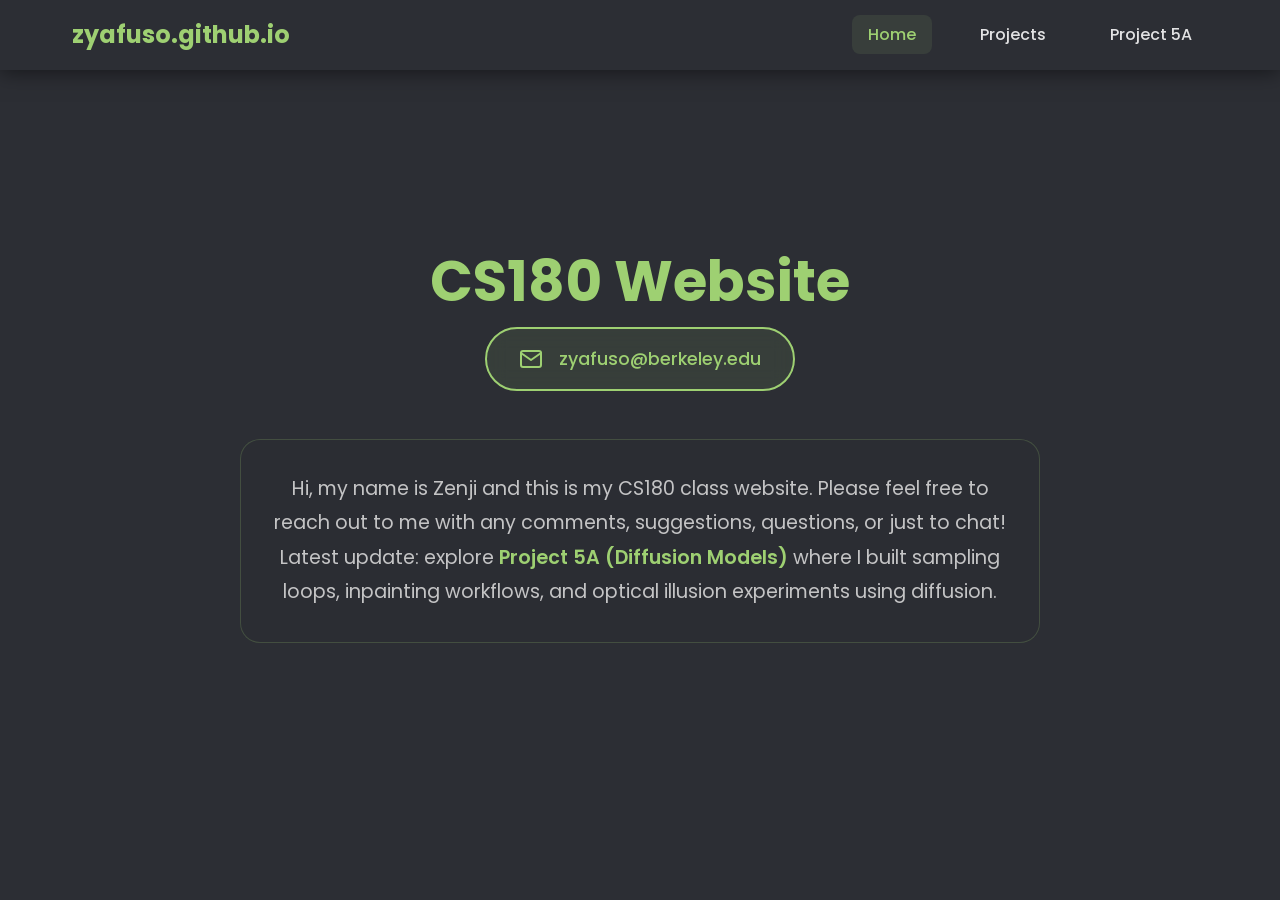
==== index.html @ 433d4269 "p5 submission" ====
<!DOCTYPE html>
<html lang="en">
<head>
    <meta charset="UTF-8">
    <meta name="viewport" content="width=device-width, initial-scale=1.0">
    <title>CS180 Website</title>
    <link rel="stylesheet" href="./styles.css">
    <link href="https://fonts.googleapis.com/css2?family=Poppins:wght@300;400;600;700&display=swap" rel="stylesheet">
</head>
<body>
    <nav class="navbar">
        <div class="nav-container">
            <div class="nav-logo">
                <span class="logo-text">zyafuso.github.io</span>
            </div>
            <ul class="nav-menu">
                <li class="nav-item">
                    <a href="index.html" class="nav-link active">Home</a>
                </li>
                <li class="nav-item">
                    <a href="projects.html" class="nav-link">Projects</a>
                </li>
                <li class="nav-item">
                    <a href="project5a.html" class="nav-link">Project 5A</a>
                </li>
            </ul>
        </div>
    </nav>

    <main class="main-content">
        <section class="hero-section">
            <div class="hero-content">
                <h1 class="hero-title">CS180 Website</h1>
                
                <!-- Email Contact Section -->
                <div class="contact-section">
                    <div class="email-banner">
                        <svg class="email-icon" viewBox="0 0 24 24" fill="none" xmlns="http://www.w3.org/2000/svg">
                            <path d="M4 4H20C21.1 4 22 4.9 22 6V18C22 19.1 21.1 20 20 20H4C2.9 20 2 19.1 2 18V6C2 4.9 2.9 4 4 4Z" stroke="currentColor" stroke-width="2" stroke-linecap="round" stroke-linejoin="round"/>
                            <polyline points="22,6 12,13 2,6" stroke="currentColor" stroke-width="2" stroke-linecap="round" stroke-linejoin="round"/>
                        </svg>
                        <a href="mailto:your.email@example.com" class="email-link">zyafuso@berkeley.edu</a>
                    </div>
                </div>

                <!-- About Section -->
                <div class="about-section">
                    <p class="about-text">Hi, my name is Zenji and this is my CS180 class website. Please feel free to reach out to me with any comments, suggestions, questions, or just to chat! Latest update: explore <a href="project5a.html" class="inline-link">Project 5A (Diffusion Models)</a> where I built sampling loops, inpainting workflows, and optical illusion experiments using diffusion.</p>
                </div>
            </div>
        </section>
    </main>

    <script src="./script.js"></script>
</body>
</html>
---- styles.css ----
/* Code Snippet Comparison Layout */
.code-compare {
    display: flex;
    flex-direction: column;
    gap: 1.5rem;
    align-items: stretch;
    margin: 1.5rem 0;
    width: 100%;
    max-width: 100vw;
}

.code-block {
    background: #181a1b;
    color: #e2e2e3;
    font-family: 'Fira Mono', 'Consolas', 'Menlo', 'Monaco', monospace;
    font-size: 0.85em;
    padding: 0;
    border-radius: 15px;
    border: 2px solid #e7c664;
    width: 100%;
    max-width: 100%;
    overflow-x: auto;
    white-space: pre;
    text-align: left;
    margin: 0;
    box-sizing: border-box;
    line-height: 0.9;
}

.code-block pre {
    margin: 0;
    padding: 0.6rem;
    background: #181a1b !important;
    border-radius: 15px;
}

.code-block pre code {
    background: #181a1b !important;
}

pre {
    line-height: 0.9;
    margin: 1rem 0;
}

pre code {
    line-height: 0.9;
}

/* Code syntax highlighting (simple) */
.code-block .kw { color: #9ed072; font-weight: 600; }
.code-block .fn { color: #e7c664; font-weight: 600; }
.code-block .cm { color: #7fa7d6; font-style: italic; }
.code-block .va { color: #b8e68a; }
.code-block .num { color: #e7c664; }

.code-block-title {
    font-size: 1em;
    color: #e7c664;
    margin-bottom: 0.4em;
    font-family: 'Poppins', sans-serif;
    font-weight: 600;
}

/* Terminal Output Style */
.terminal-output {
    background: #181a1b;
    color: #9ed072;
    font-family: 'Fira Mono', 'Consolas', 'Menlo', 'Monaco', monospace;
    font-size: 0.9em;
    padding: 0.8rem 1rem;
    border-radius: 8px;
    border: 1.5px solid #e7c664;
    margin: 1rem 0;
    white-space: pre-wrap;
    overflow-x: auto;
    box-shadow: 0 2px 12px rgba(231,198,100,0.07);
    width: 100%;
    max-width: 100%;
    box-sizing: border-box;
    line-height: 1.4;
}

/* Reset and base styles */
* {
    margin: 0;
    padding: 0;
    box-sizing: border-box;
}

body {
    font-family: 'Poppins', sans-serif;
    line-height: 1.6;
    color: #e2e2e3;
    background: #2c2e34;
}

/* Navigation */
.navbar {
    background: #2c2e34;
    padding: 1rem 0;
    position: fixed;
    top: 0;
    width: 100%;
    z-index: 1000;
    box-shadow: 0 2px 20px rgba(0, 0, 0, 0.5);
}

.nav-container {
    max-width: 1200px;
    margin: 0 auto;
    padding: 0 2rem;
    display: flex;
    justify-content: space-between;
    align-items: center;
}

.nav-logo .logo-text {
    font-size: 1.5rem;
    font-weight: 700;
    color: #9ed072;
    text-decoration: none;
}

.nav-menu {
    display: flex;
    list-style: none;
    gap: 2rem;
}

.nav-link {
    color: #e2e2e3;
    text-decoration: none;
    font-weight: 500;
    transition: all 0.3s ease;
    padding: 0.5rem 1rem;
    border-radius: 8px;
}

.nav-link:hover,
.nav-link.active {
    background: rgba(158, 208, 114, 0.1);
    color: #9ed072;
}

.inline-link {
    color: #9ed072;
    font-weight: 600;
    text-decoration: none;
    transition: color 0.2s ease, text-decoration 0.2s ease;
}

.inline-link:hover {
    color: #b8e68a;
    text-decoration: underline;
}

/* Main content */
.main-content {
    margin-top: 80px;
    min-height: calc(100vh - 80px);
}

/* Hero section */
.hero-section {
    background: #2c2e34;
    padding: 4rem 2rem;
    display: flex;
    align-items: center;
    justify-content: center;
    min-height: 80vh;
}

.hero-content {
    text-align: center;
    color: #e2e2e3;
}

.hero-title {
    font-size: 3.5rem;
    font-weight: 700;
    color: #9ed072;
}

/* Contact Section */
.contact-section {
    display: flex;
    justify-content: center;
    margin-bottom: 3rem;
}

.email-banner {
    display: flex;
    align-items: center;
    gap: 1rem;
    background: rgba(158, 208, 114, 0.1);
    border: 2px solid #9ed072;
    border-radius: 50px;
    padding: 1rem 2rem;
    transition: all 0.3s ease;
    backdrop-filter: blur(10px);
}

.email-banner:hover {
    background: rgba(158, 208, 114, 0.2);
    transform: translateY(-2px);
    box-shadow: 0 8px 25px rgba(158, 208, 114, 0.3);
}

.email-icon {
    width: 24px;
    height: 24px;
    color: #9ed072;
    flex-shrink: 0;
}

.email-link {
    color: #9ed072;
    text-decoration: none;
    font-size: 1.1rem;
    font-weight: 500;
    transition: color 0.3s ease;
}

.email-link:hover {
    color: #b8e68a;
}

/* About Section */
.about-section {
    max-width: 800px;
    margin: 0 auto;
    text-align: center;
}

.about-text {
    font-size: 1.2rem;
    line-height: 1.8;
    color: #c4c4c5;
    margin: 0;
    padding: 2rem;
    background: rgba(44, 46, 52, 0.6);
    border-radius: 20px;
    border: 1px solid rgba(158, 208, 114, 0.2);
    backdrop-filter: blur(10px);
}

/* Page Header */
.page-header {
    background: #2c2e34;
    padding: 6rem 2rem 2rem;
    text-align: center;
    color: #e2e2e3;
}

.page-title {
    font-size: 3rem;
    font-weight: 700;
    color: #9ed072;
}

/* Container */
.container {
    max-width: 1200px;
    margin: 0 auto;
    padding: 0 2rem;
}

/* Projects Section */
.projects-section {
    padding: 4rem 0;
    background: #2c2e34;
}

.projects-grid {
    display: grid;
    grid-template-columns: repeat(auto-fit, minmax(300px, 1fr));
    gap: 2rem;
}

.gallery-grid {
    display: grid;
    grid-template-columns: repeat(3, 1fr);
    gap: 1.5rem;
    margin: 2rem 0;
}

.gallery-grid.grid-4 {
    grid-template-columns: repeat(4, minmax(0, 1fr));
}

.gallery-grid.grid-6 {
    grid-template-columns: repeat(6, minmax(0, 1fr));
}

@media (max-width: 1024px) {
    .gallery-grid.grid-4 {
        grid-template-columns: repeat(2, minmax(0, 1fr));
    }
    .gallery-grid.grid-6 {
        grid-template-columns: repeat(3, minmax(0, 1fr));
    }
}

@media (max-width: 640px) {
    .gallery-grid {
        grid-template-columns: 1fr;
    }
    .gallery-grid.grid-4,
    .gallery-grid.grid-6 {
        grid-template-columns: 1fr;
    }
}

.grid-item {
    display: flex;
    flex-direction: column;
    align-items: center;
}

/* Image Modal Styles */
.modal {
    display: none;
    position: fixed;
    z-index: 2000;
    left: 0;
    top: 0;
    width: 100%;
    height: 100%;
    background-color: rgba(0, 0, 0, 0.9);
    animation: fadeIn 0.3s ease-in-out;
}

.modal-content {
    margin: auto;
    display: block;
    max-width: 90%;
    max-height: 90%;
    object-fit: contain;
    animation: zoomIn 0.3s ease-in-out;
}

#caption {
    margin: auto;
    display: block;
    width: 80%;
    max-width: 700px;
    text-align: center;
    color: #e2e2e3;
    padding: 10px 0;
    height: 150px;
    font-size: 1.1rem;
}

.close {
    position: absolute;
    top: 15px;
    right: 35px;
    color: #e2e2e3;
    font-size: 40px;
    font-weight: bold;
    transition: 0.3s;
    cursor: pointer;
}

.close:hover,
.close:focus {
    color: #9ed072;
    text-decoration: none;
    cursor: pointer;
}

.clickable-image {
    cursor: pointer;
    transition: transform 0.2s ease-in-out;
}

.clickable-image:hover {
    transform: scale(1.02);
}

@keyframes fadeIn {
    from { opacity: 0; }
    to { opacity: 1; }
}

@keyframes zoomIn {
    from { transform: scale(0.8); opacity: 0; }
    to { transform: scale(1); opacity: 1; }
}

.project-tile {
    background: #2c2e34;
    padding: 2rem;
    border-radius: 20px;
    border: 2px solid #9ed072;
    transition: all 0.3s ease;
}

.project-tile:hover {
    transform: translateY(-5px);
    box-shadow: 0 20px 40px rgba(158, 208, 114, 0.2);
    border-color: #e7c664;
}

.project-tile .project-link {
    text-decoration: none;
    color: inherit;
}

.project-tile h3 {
    color: #9ed072;
    font-size: 1.8rem;
    margin-bottom: 1rem;
}

.project-tile p {
    color: #e2e2e3;
    line-height: 1.6;
}

/* Project 0 Section */
.project-content {
    padding: 4rem 0;
    background: #2c2e34;
    color: #e2e2e3;
}

.project-container {
    max-width: 1000px;
    margin: 0 auto;
}

.project-intro {
    text-align: center;
    margin-bottom: 4rem;
    padding: 2rem;
    background: #2c2e34;
    border-radius: 20px;
    border: 2px solid #9ed072;
}

.project-intro h2 {
    font-size: 2.5rem;
    color: #9ed072;
    margin-bottom: 1rem;
}

.project-intro p {
    font-size: 1.2rem;
    color: #e2e2e3;
}

/* Image Sections */
.content-section {
    display: flex;
    flex-direction: column;
    gap: 1rem;
    margin-bottom: 3rem;
    padding: 1.5rem;
    background: #2c2e34;
    border-radius: 15px;
    border: 2px solid #9ed072;
}

.content-section h3 {
    font-size: 1.8rem;
    color: #9ed072;
    margin-bottom: 1.5rem;
    text-align: center;
}

.content-section h4 {
    font-size: 1.4rem;
    color: #e7c664;
    margin-bottom: 1rem;
    margin-top: 1.5rem;
}

.content-section h5 {
    font-size: 1.2rem;
    color: #e7c664;
    margin-bottom: 0.8rem;
    margin-top: 1rem;
    text-align: center;
    font-family: 'Poppins', sans-serif;
}

.content-section h6 {
    font-size: 1rem;
    color: #e7c664;
    margin-bottom: 0.5rem;
    text-align: center;
    font-family: 'Poppins', sans-serif;
    font-weight: 500;
}

/* Level captions for grids */
.level-caption {
    color: #e7c664;
    font-weight: 600;
    text-align: center;
    font-family: 'Poppins', sans-serif;
    font-size: 1rem;
    margin: 0.5rem 0;
}

/* Image Pairs (Kai and Wurster) */
.comparison-grid {
    display: flex;
    gap: 2rem;
    justify-content: center;
    align-items: flex-start;
}

.comparison-item {
    text-align: center;
    flex: 1;
    max-width: 45%;
    display: flex;
    flex-direction: column;
    align-items: center;
}

.content-image {
    max-width: 100%;
    max-height: 360px;
    width: auto;
    height: auto;
    object-fit: contain;
    border: 2px solid #9ed072;
    border-radius: 15px;
    margin-bottom: 1rem;
    display: block;
    margin-left: auto;
    margin-right: auto;
}

.content-image.square-img {
    width: 220px;
    height: 220px;
    max-width: 100%;
    max-height: 100%;
    object-fit: contain;
}

.fox-variations-table {
    width: 100%;
    border-collapse: collapse;
    margin: 2rem 0;
    background-color: #1a1a1a;
    border-radius: 10px;
    overflow: hidden;
}

.fox-variations-table thead {
    background-color: #2a2a2a;
}

.fox-variations-table th {
    padding: 1rem;
    text-align: center;
    font-weight: 600;
    color: #9ed072;
    border: 1px solid #333;
    font-size: 1rem;
}

.fox-variations-table tbody th {
    background-color: #2a2a2a;
    vertical-align: middle;
}

.fox-variations-table td {
    padding: 1rem;
    text-align: center;
    border: 1px solid #333;
    vertical-align: middle;
}

.table-image {
    max-width: 100%;
    width: auto;
    height: auto;
    max-height: 300px;
    object-fit: contain;
    border: 2px solid #9ed072;
    border-radius: 10px;
    display: block;
    margin: 0 auto;
}

.full-width-video {
    width: 100%;
    max-width: 100%;
    height: 700px;
    display: block;
    border: 2px solid #9ed072;
    border-radius: 15px;
    background-color: #000;
    object-fit: contain;
}

.content-caption {
    color: #e7c664;
    font-size: 1rem;
    font-weight: 500;
    margin-bottom: 0.5rem;
    text-align: center;
    font-family: 'Poppins', sans-serif;
}

.section-description {
    order: 99;
    text-align: left;
    padding: 1rem;
    background: rgba(158, 208, 114, 0.05);
    border-radius: 10px;
    border: 1px solid rgba(158, 208, 114, 0.2);
}

.section-description p {
    color: #e2e2e3;
    font-size: 1.1rem;
    line-height: 1.6;
    margin: 0;
    max-width: 1000px;
}

/* Pappy Container - Side by Side Layout */
.pappy-container {
    display: flex;
    gap: 2rem;
    justify-content: center;
    align-items: flex-start;
}

.pappy-gif, .pappy-slideshow {
    flex: 1;
    max-width: 45%;
    display: flex;
    flex-direction: column;
    align-items: center;
}

.pappy-gif h4, .pappy-slideshow h4 {
    color: #9ed072;
    font-size: 1.5rem;
    margin-bottom: 1rem;
    text-align: center;
}

.gif-description {
    color: #e2e2e3;
    font-size: 0.9rem;
    margin-bottom: 1rem;
    text-align: center;
}

.pappy-gif-image {
    max-width: 100%;
    max-height: 300px;
    width: auto;
    height: auto;
    object-fit: contain;
    border: 2px solid #9ed072;
    border-radius: 15px;
    margin-bottom: 1rem;
    display: block;
    margin-left: auto;
    margin-right: auto;
}

.play-btn {
    background: #e7c664;
    color: #2c2e34;
    border: none;
    padding: 0.75rem 1.5rem;
    border-radius: 8px;
    cursor: pointer;
    font-weight: 600;
    font-size: 1rem;
    transition: all 0.3s ease;
    margin: 0 auto;
    display: block;
}

.play-btn:hover {
    background: #9ed072;
    transform: translateY(-2px);
    box-shadow: 0 5px 15px rgba(231, 198, 100, 0.3);
}

/* Pappy Slideshow */
.pappy-slideshow {
    text-align: center;
}

.pappy-main {
    margin-bottom: 2rem;
}

.pappy-main-image {
    max-width: 100%;
    max-height: 300px;
    width: auto;
    height: auto;
    object-fit: contain;
    border: 2px solid #9ed072;
    border-radius: 15px;
    margin-bottom: 1rem;
    display: block;
    margin-left: auto;
    margin-right: auto;
}

.pappy-controls {
    display: flex;
    justify-content: center;
    gap: 1rem;
    margin-bottom: 2rem;
}

.pappy-btn {
    background: #9ed072;
    color: #2c2e34;
    border: none;
    padding: 0.5rem 1rem;
    border-radius: 8px;
    cursor: pointer;
    font-weight: 600;
    transition: all 0.3s ease;
}

.pappy-btn:hover {
    background: #e7c664;
    transform: translateY(-2px);
}

.pappy-thumbnails {
    display: flex;
    justify-content: center;
    gap: 1rem;
}

.pappy-thumbnail {
    width: 80px;
    height: 60px;
    object-fit: cover;
    border: 2px solid #9ed072;
    border-radius: 8px;
    cursor: pointer;
    transition: all 0.3s ease;
}

.pappy-thumbnail:hover {
    border-color: #e7c664;
    transform: scale(1.05);
}

.pappy-thumbnail.active {
    border-color: #e7c664;
    box-shadow: 0 0 10px rgba(231, 198, 100, 0.5);
}

/* Poppy Frames (GIF-like layout) */
.poppy-frames {
    display: grid;
    grid-template-columns: repeat(4, 1fr);
    gap: 1rem;
}

.frame-item {
    text-align: center;
}

.frame-item .content-image {
    height: 200px;
}

/* Project Section Styles */
.project-section {
    max-width: 1200px;
    margin: 0 auto;
    padding: 2rem;
    background: #2c2e34;
    border-radius: 20px;
    border: 2px solid #9ed072;
    margin-bottom: 3rem;
}

.project-section h2 {
    font-size: 2.2rem;
    color: #9ed072;
    margin-bottom: 1.5rem;
    text-align: center;
    border-bottom: 2px solid #e7c664;
    padding-bottom: 0.5rem;
}

.project-section h3 {
    font-size: 1.6rem;
    color: #e7c664;
    margin-bottom: 1rem;
    margin-top: 2rem;
}

.project-section h4 {
    font-size: 1.3rem;
    color: #e7c664;
    margin-bottom: 0.8rem;
    margin-top: 1.5rem;
}

.project-section p {
    color: #e2e2e3;
    line-height: 1.6;
    margin-bottom: 1rem;
    font-size: 1.1rem;
}

.project-section code {
    background: #181a1b;
    color: #e7c664;
    padding: 0.2rem 0.5rem;
    border-radius: 4px;
    font-family: 'Fira Mono', 'Consolas', 'Menlo', 'Monaco', monospace;
    font-size: 0.9em;
}

.project-section ul {
    color: #e2e2e3;
    line-height: 1.6;
    margin-left: 2rem;
    margin-bottom: 1rem;
}

.project-section li {
    margin-bottom: 0.5rem;
}

/* Image Grid Styles */
.image-grid {
    margin: 2rem 0;
}

.image-row {
    display: flex;
    gap: 1rem;
    justify-content: center;
    align-items: flex-start;
    margin-bottom: 2rem;
    flex-wrap: wrap;
}

.project-image {
    max-width: 100%;
    max-height: 300px;
    width: auto;
    height: auto;
    object-fit: contain;
    border: 2px solid #9ed072;
    border-radius: 15px;
    transition: transform 0.3s ease;
    cursor: pointer;
}

.project-image:hover {
    transform: scale(1.02);
    border-color: #e7c664;
}

/* Math Equation Styles */
.math-equation {
    background: #181a1b;
    border: 2px solid #e7c664;
    border-radius: 10px;
    padding: 1.5rem;
    margin: 1.5rem 0;
    text-align: center;
}

.math-equation p {
    color: #e7c664;
    font-family: 'Fira Mono', 'Consolas', 'Menlo', 'Monaco', monospace;
    font-size: 1.1rem;
    margin: 0.5rem 0;
}

.equation-block {
    background: rgba(24, 26, 27, 0.3);
    border-left: 3px solid #e7c664;
    padding: 1.5rem 2rem;
    margin: 1rem 0;
}

.equation-title {
    color: #9ed072;
    font-size: 1.2rem;
    font-weight: 600;
    margin-bottom: 1rem;
    text-align: center;
}

.equation {
    color: #e7c664;
    font-family: 'Fira Mono', 'Consolas', 'Menlo', 'Monaco', monospace;
    font-size: 1.05rem;
    margin: 0.8rem 0;
    padding: 0.5rem;
    background: rgba(231, 198, 100, 0.05);
    border-radius: 6px;
    line-height: 1.8;
}

.equation-group {
    margin: 1rem 0;
    padding: 1rem;
    background: rgba(158, 208, 114, 0.05);
    border-radius: 8px;
    border-left: 3px solid #9ed072;
}

.equation-label {
    color: #9ed072;
    font-weight: 600;
    font-size: 0.95rem;
    margin-bottom: 0.5rem;
}

.matrix-display {
    text-align: center;
    margin: 0;
    padding: 0.5rem 0;
}

/* MathJax styling overrides */
.matrix-display mjx-container,
.matrix-display mjx-container * {
    color: #e7c664 !important;
}

.section-description mjx-container,
.section-description mjx-container * {
    color: #e7c664 !important;
}

/* Part Toggle Button */
.part-toggle {
    margin-top: 0.5rem;
}

.toggle-btn {
    background: #e7c664;
    color: #2c2e34;
    border: none;
    padding: 0.8rem 1.5rem;
    border-radius: 8px;
    cursor: pointer;
    font-weight: 600;
    font-size: 1rem;
    transition: all 0.3s ease;
}

.toggle-btn:hover {
    background: #9ed072;
    transform: translateY(-2px);
    box-shadow: 0 5px 15px rgba(231, 198, 100, 0.3);
}

/* Responsive design for images */
@media (max-width: 768px) {
    .hero-title {
        font-size: 2.5rem;
    }
    
    .email-banner {
        padding: 0.8rem 1.5rem;
        gap: 0.8rem;
    }
    
    .email-link {
        font-size: 1rem;
    }
    
    .about-text {
        font-size: 1.1rem;
        padding: 1.5rem;
    }
    
    .page-title {
        font-size: 2.5rem;
    }
    
    .projects-grid {
        grid-template-columns: 1fr;
    }
    
    .project-intro h2 {
        font-size: 2rem;
    }
    
    .project-0-pictures h3,
    .project-0-text h3 {
        font-size: 1.5rem;
    }

    .comparison-grid {
        flex-direction: column;
        gap: 1rem;
    }
    
    .comparison-item {
        max-width: 100%;
    }
    
    .pappy-container {
        flex-direction: column;
        gap: 1rem;
    }
    
    .pappy-gif, .pappy-slideshow {
        max-width: 100%;
    }
    
    .pappy-main-image {
        max-height: 250px;
        height: auto;
    }
    
    .pappy-gif-image {
        max-height: 250px;
        height: auto;
    }
    
    .pappy-controls {
        flex-wrap: wrap;
        gap: 0.5rem;
    }
    
    .pappy-thumbnails {
        flex-wrap: wrap;
        gap: 0.5rem;
    }
    
    .pappy-thumbnail {
        width: 60px;
        height: 45px;
    }
    
    .content-image {
        max-height: 250px;
        height: auto;
    }
    
    .project-section {
        padding: 1rem;
        margin-bottom: 2rem;
    }
    
    .project-section h2 {
        font-size: 1.8rem;
    }
    
    .project-section h3 {
        font-size: 1.4rem;
    }
    
    .project-section h4 {
        font-size: 1.2rem;
    }
    
    .image-row {
        flex-direction: column;
        align-items: center;
    }
    
    .project-image {
        max-height: 250px;
        margin-bottom: 1rem;
    }
    
    .math-equation {
        padding: 0.8rem;
    }
    
    .math-equation p {
        font-size: 1rem;
    }
    
    .full-width-video {
        height: 400px;
    }
}
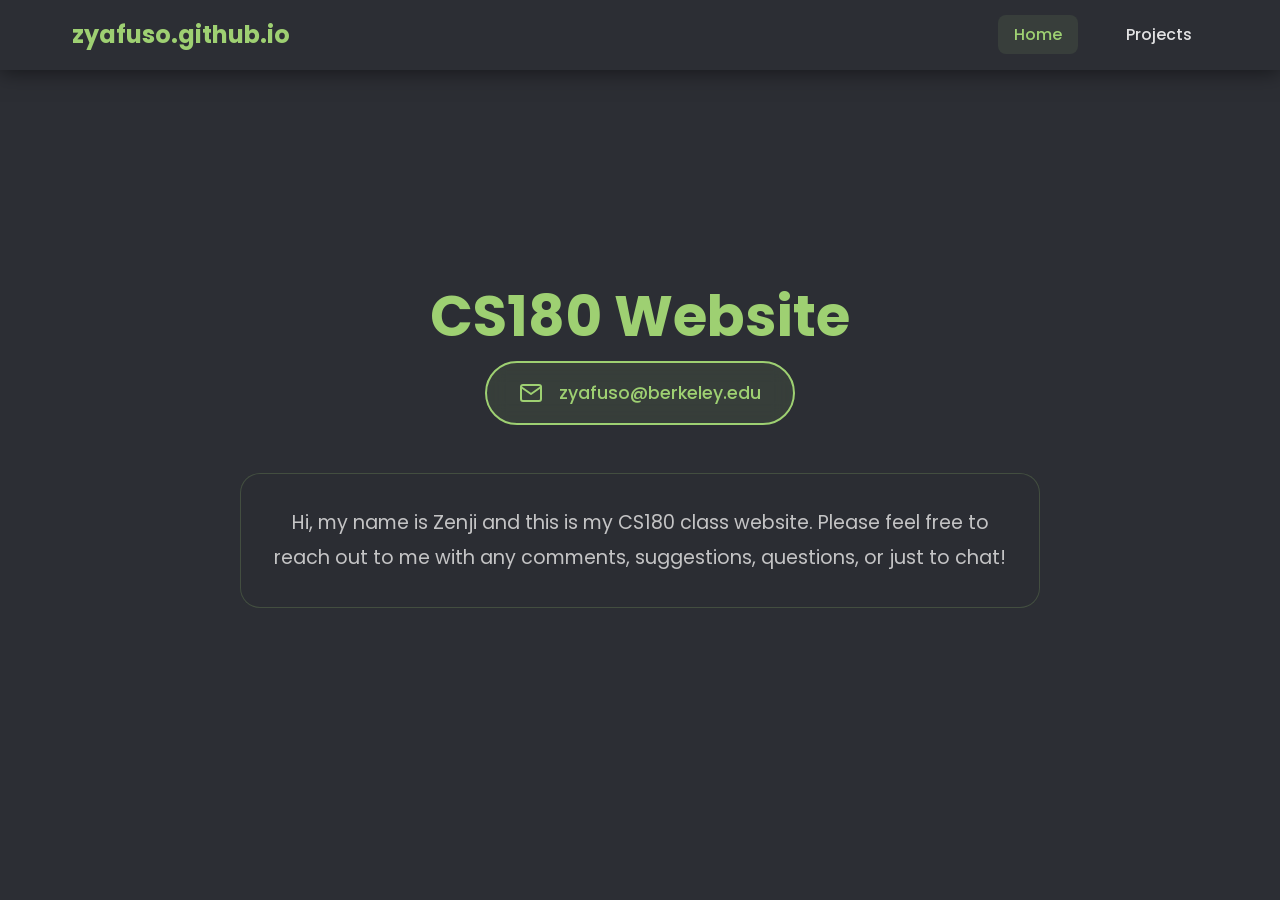
==== commit 731b0409: "part a update 1" ====
--- a/index.html
+++ b/index.html
@@ -19,9 +19,6 @@
                 </li>
                 <li class="nav-item">
                     <a href="projects.html" class="nav-link">Projects</a>
-                </li>
-                <li class="nav-item">
-                    <a href="project5a.html" class="nav-link">Project 5A</a>
                 </li>
             </ul>
         </div>
@@ -45,7 +42,7 @@
 
                 <!-- About Section -->
                 <div class="about-section">
-                    <p class="about-text">Hi, my name is Zenji and this is my CS180 class website. Please feel free to reach out to me with any comments, suggestions, questions, or just to chat! Latest update: explore <a href="project5a.html" class="inline-link">Project 5A (Diffusion Models)</a> where I built sampling loops, inpainting workflows, and optical illusion experiments using diffusion.</p>
+                    <p class="about-text">Hi, my name is Zenji and this is my CS180 class website. Please feel free to reach out to me with any comments, suggestions, questions, or just to chat!</p>
                 </div>
             </div>
         </section>
--- a/styles.css
+++ b/styles.css
@@ -293,6 +293,24 @@
     grid-template-columns: repeat(6, minmax(0, 1fr));
 }
 
+.gallery-grid.center-two {
+    grid-template-columns: repeat(2, minmax(0, 1fr));
+    justify-items: center;
+}
+
+.gallery-grid.center-single {
+    grid-template-columns: repeat(1, minmax(0, 1fr));
+    justify-items: center;
+}
+
+.set-title-row {
+    display: flex;
+    justify-content: space-between;
+    width: 100%;
+    margin: 0.25rem 0 0.35rem 0;
+    font-weight: 600;
+}
+
 @media (max-width: 1024px) {
     .gallery-grid.grid-4 {
         grid-template-columns: repeat(2, minmax(0, 1fr));
@@ -530,7 +548,7 @@
     object-fit: contain;
     border: 2px solid #9ed072;
     border-radius: 15px;
-    margin-bottom: 1rem;
+    margin-bottom: 0.25rem;
     display: block;
     margin-left: auto;
     margin-right: auto;
@@ -542,6 +560,14 @@
     max-width: 100%;
     max-height: 100%;
     object-fit: contain;
+}
+
+/* Scoped smaller squares for section 1.7 only */
+.content-section.part-17 .content-image.square-img {
+    width: 154px;
+    height: 154px;
+    max-width: 154px;
+    max-height: 154px;
 }
 
 .fox-variations-table {
@@ -605,9 +631,30 @@
     color: #e7c664;
     font-size: 1rem;
     font-weight: 500;
-    margin-bottom: 0.5rem;
+    margin: 0.05rem 0 0.35rem 0;
     text-align: center;
     font-family: 'Poppins', sans-serif;
+}
+
+.dual-caption .hover-caption {
+    display: none;
+}
+
+.grid-item:hover .dual-caption .hover-caption {
+    display: block;
+}
+
+.grid-item:hover .dual-caption .primary-caption {
+    display: none;
+}
+
+.visual-anagram {
+    transition: transform 0.4s ease;
+    transform-origin: center;
+}
+
+.visual-anagram:hover {
+    transform: rotate(180deg);
 }
 
 .section-description {
@@ -617,6 +664,10 @@
     background: rgba(158, 208, 114, 0.05);
     border-radius: 10px;
     border: 1px solid rgba(158, 208, 114, 0.2);
+}
+
+.content-section.part-17 .section-description {
+    order: 0;
 }
 
 .section-description p {
